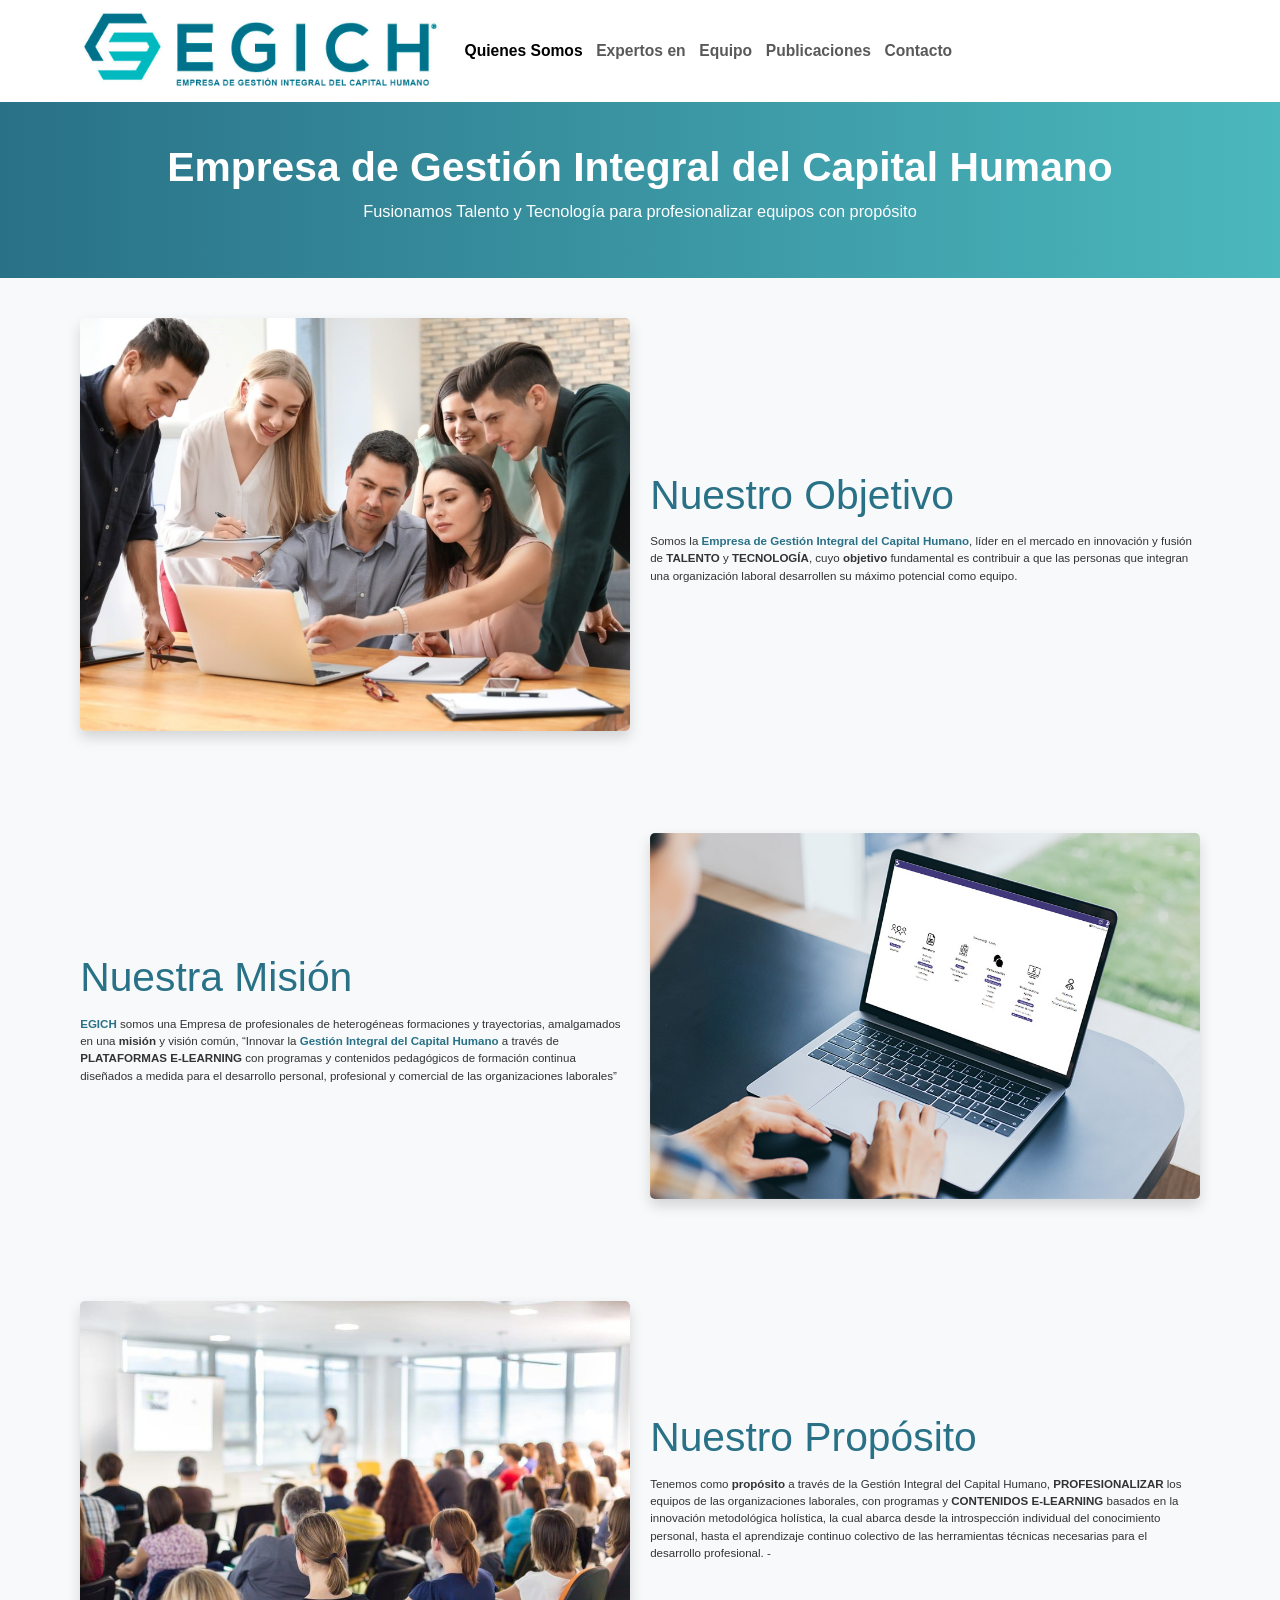
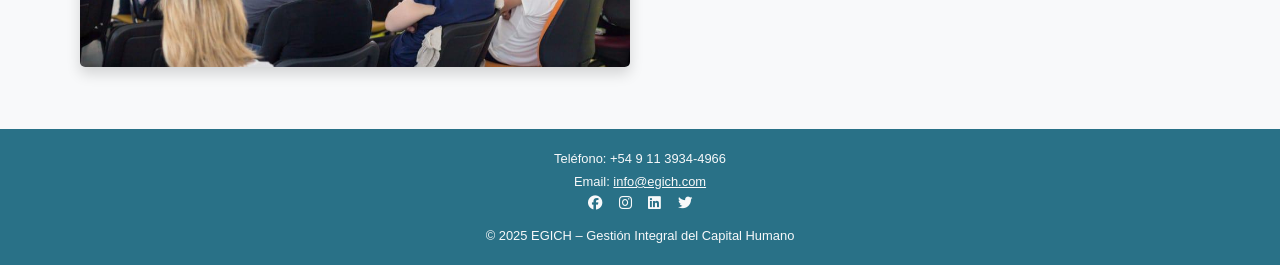
==== index.html @ e7870d8d "primer push de todo el sitio" ====
<!doctype html>
<html lang="es">
  <head>
    <!-- Google tag (gtag.js) -->
<script async src="https://www.googletagmanager.com/gtag/js?id=G-D5S7022K5D"></script>
<script>
  window.dataLayer = window.dataLayer || [];
  function gtag(){dataLayer.push(arguments);}
  gtag('js', new Date());

  gtag('config', 'G-D5S7022K5D');
</script>
    <meta charset="utf-8">
    <meta name="viewport" content="width=device-width, initial-scale=1">
    <title>EGICH – Presentación</title>
    <link href="https://cdn.jsdelivr.net/npm/bootstrap@5.3.1/dist/css/bootstrap.min.css" rel="stylesheet">
    <link rel="stylesheet" href="https://cdnjs.cloudflare.com/ajax/libs/font-awesome/6.4.0/css/all.min.css">
    <link rel="stylesheet" href="egich.css">
<link rel="icon" href="favicon.ico" type="image/x-icon">
  </head>
  <body>

<!-- Navbar -->
<nav class="navbar navbar-expand-lg navbar-light sticky-top">
  <div class="container">
    <a class="navbar-brand" href="index.html"><img src="logo.jpg" alt="Logo" class="custom-logo"></a>
    <button class="navbar-toggler" type="button" data-bs-toggle="collapse" data-bs-target="#navbarNav" aria-controls="navbarNav" aria-expanded="false" aria-label="Toggle navigation">
      <span class="navbar-toggler-icon"></span>
    </button>
    <div class="collapse navbar-collapse" id="navbarNav">
      <ul class="navbar-nav ml-auto">
        <li class="nav-item"><a class="nav-link active" href="index.html">Quienes Somos</a></li>    
        <li class="nav-item"><a class="nav-link" href="servicios.html">Expertos en</a></li>
        <li class="nav-item"><a class="nav-link" href="equipo.html">Equipo</a></li>
        <li class="nav-item"><a class="nav-link" href="novedades.html">Publicaciones</a></li>
        <li class="nav-item"><a class="nav-link" href="contacto.html">Contacto</a></li>
      </ul>
    </div>
  </div>
</nav>

  <header class="hero-section text-white text-center">
    <div class="container py-5">
      <h1 class="display-4 fw-bold">Empresa de Gestión Integral del Capital Humano</h1>
      <p class="lead">Fusionamos Talento y Tecnología para profesionalizar equipos con propósito</p>
    </div>
  </header>

  <section class="container my-5">
    <div class="row align-items-center">
      <div class="col-md-6 mb-4">
        <img src="images/equipo-trabajo.jpg" class="img-fluid rounded shadow" alt="Equipo de trabajo">
      </div>
      <div class="col-md-6">
        <h2 class="section-title">Nuestro Objetivo</h2>
        <p>
          Somos la <span class="petro"> Empresa de Gestión Integral del Capital Humano</span>, líder en el mercado en innovación y fusión de <strong>TALENTO</strong> y <strong>TECNOLOGÍA</strong>, cuyo <b> objetivo</b> fundamental es contribuir a que las personas que integran una organización laboral desarrollen su máximo potencial como equipo.
        </p>
      </div>
    </div>
  </section>

  <section class="bg-light py-5">
    <div class="container">
      <div class="row align-items-center">
        <div class="col-md-6 order-md-2 mb-4">
          <img src="images/plataforma-elearning.jpg" class="img-fluid rounded shadow" alt="Plataforma e-learning">
        </div>
        <div class="col-md-6">
          <h2 class="section-title">Nuestra Misión</h2>
          <p>
            <span class="petro">EGICH</span> somos una Empresa de profesionales de heterogéneas formaciones y trayectorias, amalgamados en una <b>misión</b> y visión común, “Innovar la <span class="petro">Gestión Integral del Capital Humano</span> a través de <b>PLATAFORMAS E-LEARNING</b> con programas y contenidos pedagógicos de formación continua diseñados a medida para el desarrollo personal, profesional y comercial   de las organizaciones laborales”
          </p>
        </div>
      </div>
    </div>
  </section>

  <section class="container my-5">
    <div class="row align-items-center">
      <div class="col-md-6 mb-4">
        <img src="images/formacion-profesional.jpg" class="img-fluid rounded shadow" alt="Formación profesional">
      </div>
      <div class="col-md-6">
        <h2 class="section-title">Nuestro Propósito</h2>
        <p>
          Tenemos como <b>propósito</b> a través de la Gestión Integral del Capital Humano, <b>PROFESIONALIZAR</b> los equipos de las organizaciones laborales, con programas y <b>CONTENIDOS E-LEARNING</b> basados en la innovación metodológica holística, la cual abarca desde la introspección individual del conocimiento personal, hasta el aprendizaje continuo colectivo de las herramientas técnicas necesarias para el desarrollo profesional. -
        </p>
      </div>
    </div>
  </section>

  <footer class="fondo-verde text-light py-4">
    <div class="container text-center">
      <p class="mb-1">Teléfono: +54 9 11 3934-4966</p>
      <p class="mb-1">Email: <a href="mailto:info@egich.com" class="text-light">info@egich.com</a></p>
      <div class="social-icons">
        <a href="#" class="text-light me-3"><i class="fab fa-facebook fa-lg"></i></a>
        <a href="#" class="text-light me-3"><i class="fab fa-instagram fa-lg"></i></a>
        <a href="#" class="text-light me-3"><i class="fab fa-linkedin fa-lg"></i></a>
        <a href="#" class="text-light"><i class="fab fa-twitter fa-lg"></i></a>
      </div>
      <p class="mt-3 mb-0">&copy; 2025 EGICH – Gestión Integral del Capital Humano</p>
    </div>
  </footer>
  

  <script src="https://cdn.jsdelivr.net/npm/bootstrap@5.3.1/dist/js/bootstrap.bundle.min.js"></script>
</body>
</html>
---- egich.css ----
/* Tipografía y colores base */
body {
  font-family: 'Segoe UI', sans-serif;
  background-color: #f8f9fa;
  color: #333;
  line-height: 1.6;
}

.navbar {
    background-color: #ffffff !important;
  }

/* Títulos de sección */
.section-title {
  font-size: 3rem;
  font-weight: 500;
  color: #297187;
  margin-bottom: 1rem;
}

/* Hero principal con gradiente */
.hero-section {
  background: linear-gradient(to right, #297187, #4bb8bd);
  color: white;
}

.hero-section h1 {
  font-size: 3rem;
}

.hero-section p {
  font-size: 1.2rem;
}

/* Footer */
.fondo-verde {
  background-color: #297187;
}

footer p {
  margin: 0;
  font-size: 0.95rem;
}

/* Imágenes dinámicas */
img {
  transition: transform 0.3s ease, box-shadow 0.3s ease;
  border-radius: 0.5rem;
}

img:hover {
  transform: scale(1.02);
  box-shadow: 0 0 12px rgba(0, 0, 0, 0.1);
}

/* Responsive */
@media (max-width: 768px) {
  .section-title {
    font-size: 1.5rem;
  }

  .hero-section h1 {
    font-size: 2.2rem;
  }

  .hero-section p {
    font-size: 1rem;
  }
}
.custom-logo {
    max-height: 80px;
    width: auto;
  }
  nav .nav-link {
    font-size: 1.15rem;
    font-weight: 600;
  }
  .petro {
    color:#297187!important;
    font-weight: 700;
  }
  /* Estilos del formulario */
  /* ==== CONTACTO ==== */
html, body {
  font-size: 0.85rem;
  line-height: 1.5;
  height: auto;
}

/* Títulos específicos para contacto */
.contact-form h2,
.contact-info h2,
.contact-form p,
.contact-info p,
.contact-form label {
  color: #003a45;
}



.container.contact-container {
  max-width: 1000px;
  margin: 2rem auto;
  padding: 0 1rem;
  display: block;
}

.contact-form {
  background-color: #f4f4f4;
  padding: 2rem;
  border-radius: 5px;
  box-shadow: 0 0 10px rgba(0, 0, 0, 0.1);
  margin-bottom: 2rem;
}

.contact-info {
  margin-bottom: 2rem;
}

.contact-form input,
.contact-form textarea,
.contact-form select {
  width: 100%;
  padding: 0.5rem;
  margin-bottom: 1rem;
  border: 1px solid #ccc;
  border-radius: 3px;
  font-family: inherit;
}

.contact-form input[type="submit"] {
  background-color: #003a45;
  color: #fff;
  border: none;
  cursor: pointer;
}

.contact-form input[type="submit"]:hover {
  background-color: #005a65;
}

/* Loader */
.loader {
  border: 8px solid #f3f3f3;
  border-radius: 50%;
  border-top: 8px solid #3498db;
  width: 60px;
  height: 60px;
  animation: spin 1s linear infinite;
  position: fixed;
  left: 50%;
  top: 50%;
  transform: translate(-50%, -50%);
  display: none;
  z-index: 1000;
}

@keyframes spin {
  0% { transform: rotate(0deg); }
  100% { transform: rotate(360deg); }
}

.overlay {
  position: fixed;
  width: 100%;
  height: 100%;
  top: 0;
  left: 0;
  background-color: rgba(0, 0, 0, 0.5);
  z-index: 999;
  display: none;
}

/* Responsive para contacto */
@media (min-width: 768px) {
  .container.contact-container {
    display: flex;
    justify-content: space-between;
    align-items: flex-start;
  }

  .contact-form,
  .contact-info {
    width: 48%;
    margin-bottom: 0;
  }

  .contact-info {
    margin-left: 3rem;
  }
}
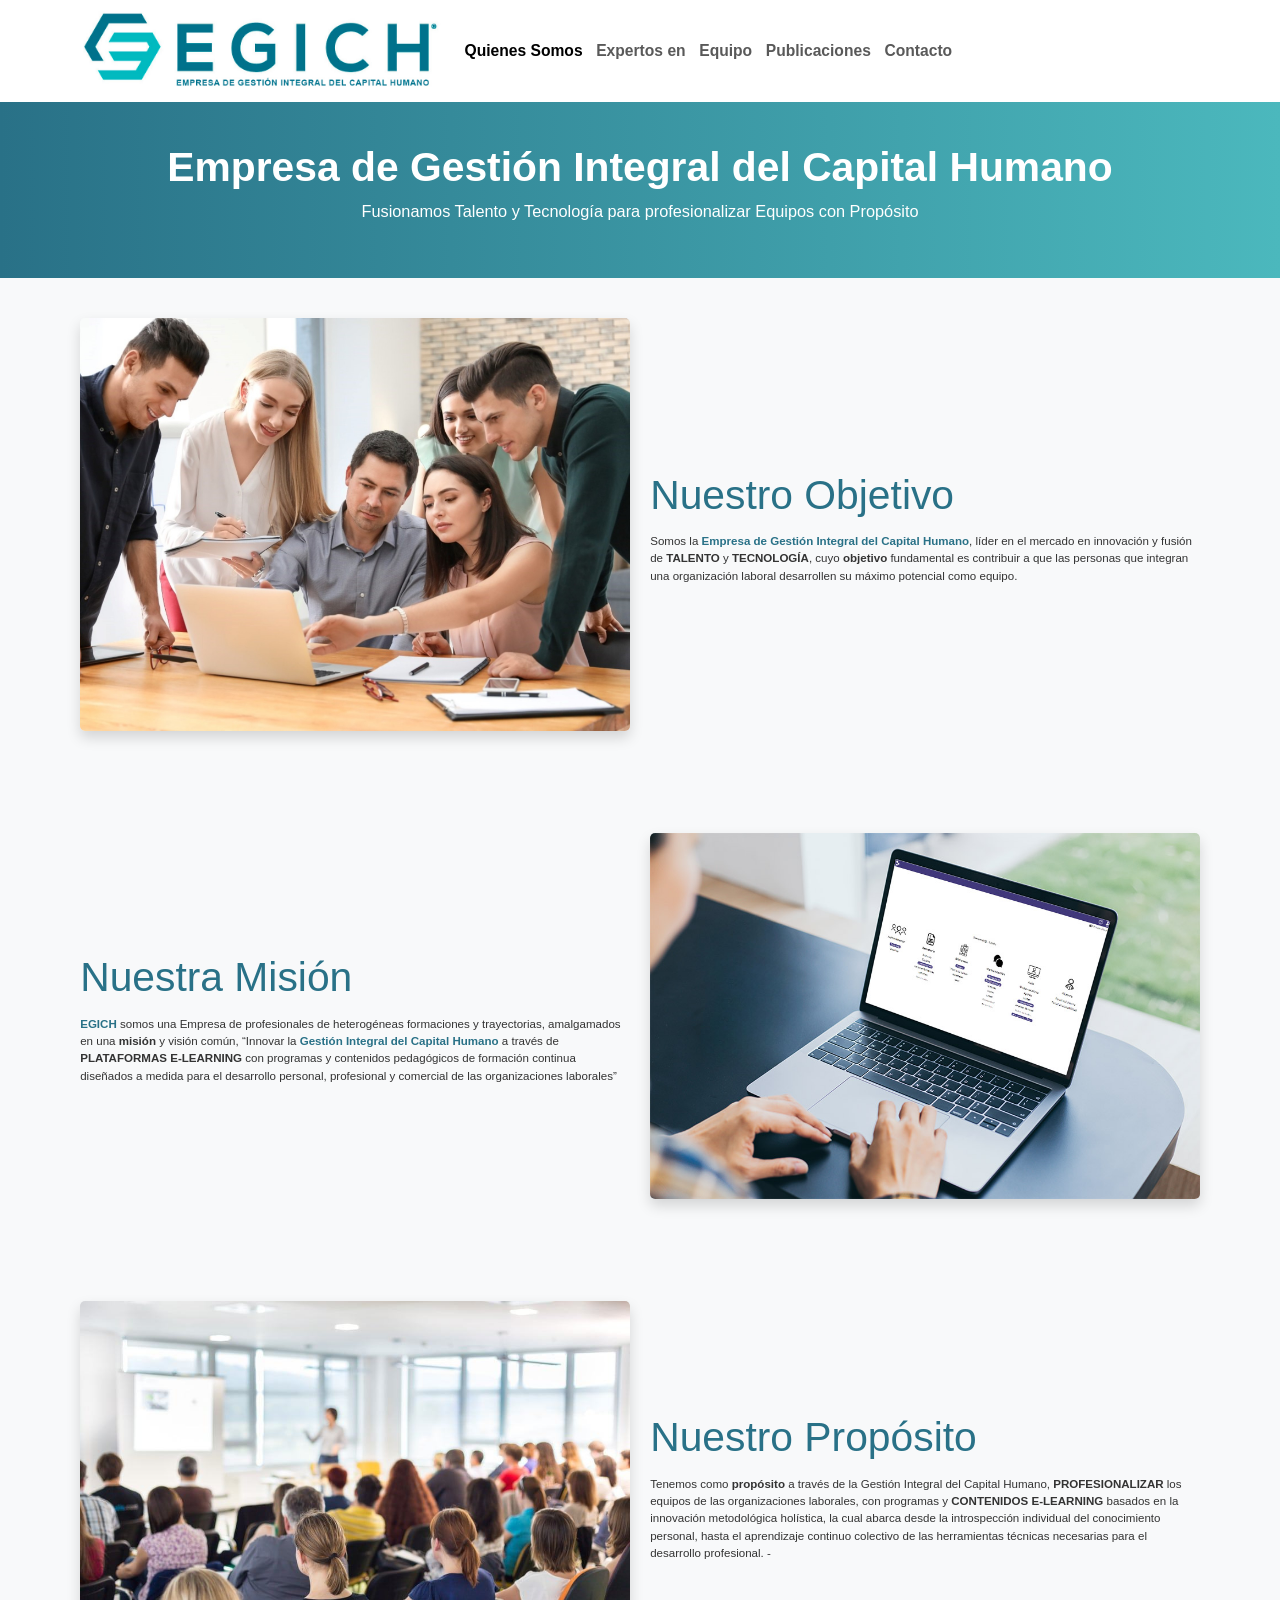
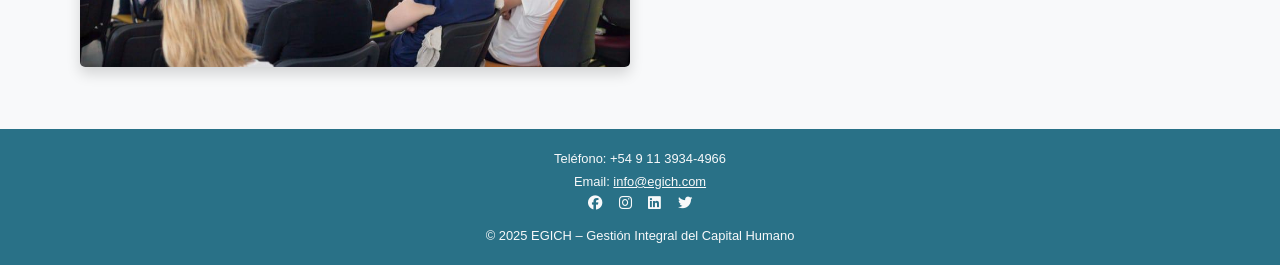
==== commit 3a77d02c: "prueba deploy automatico" ====
--- a/index.html
+++ b/index.html
@@ -42,7 +42,7 @@
   <header class="hero-section text-white text-center">
     <div class="container py-5">
       <h1 class="display-4 fw-bold">Empresa de Gestión Integral del Capital Humano</h1>
-      <p class="lead">Fusionamos Talento y Tecnología para profesionalizar equipos con propósito</p>
+      <p class="lead">Fusionamos Talento y Tecnología para profesionalizar Equipos con Propósito</p>
     </div>
   </header>
 
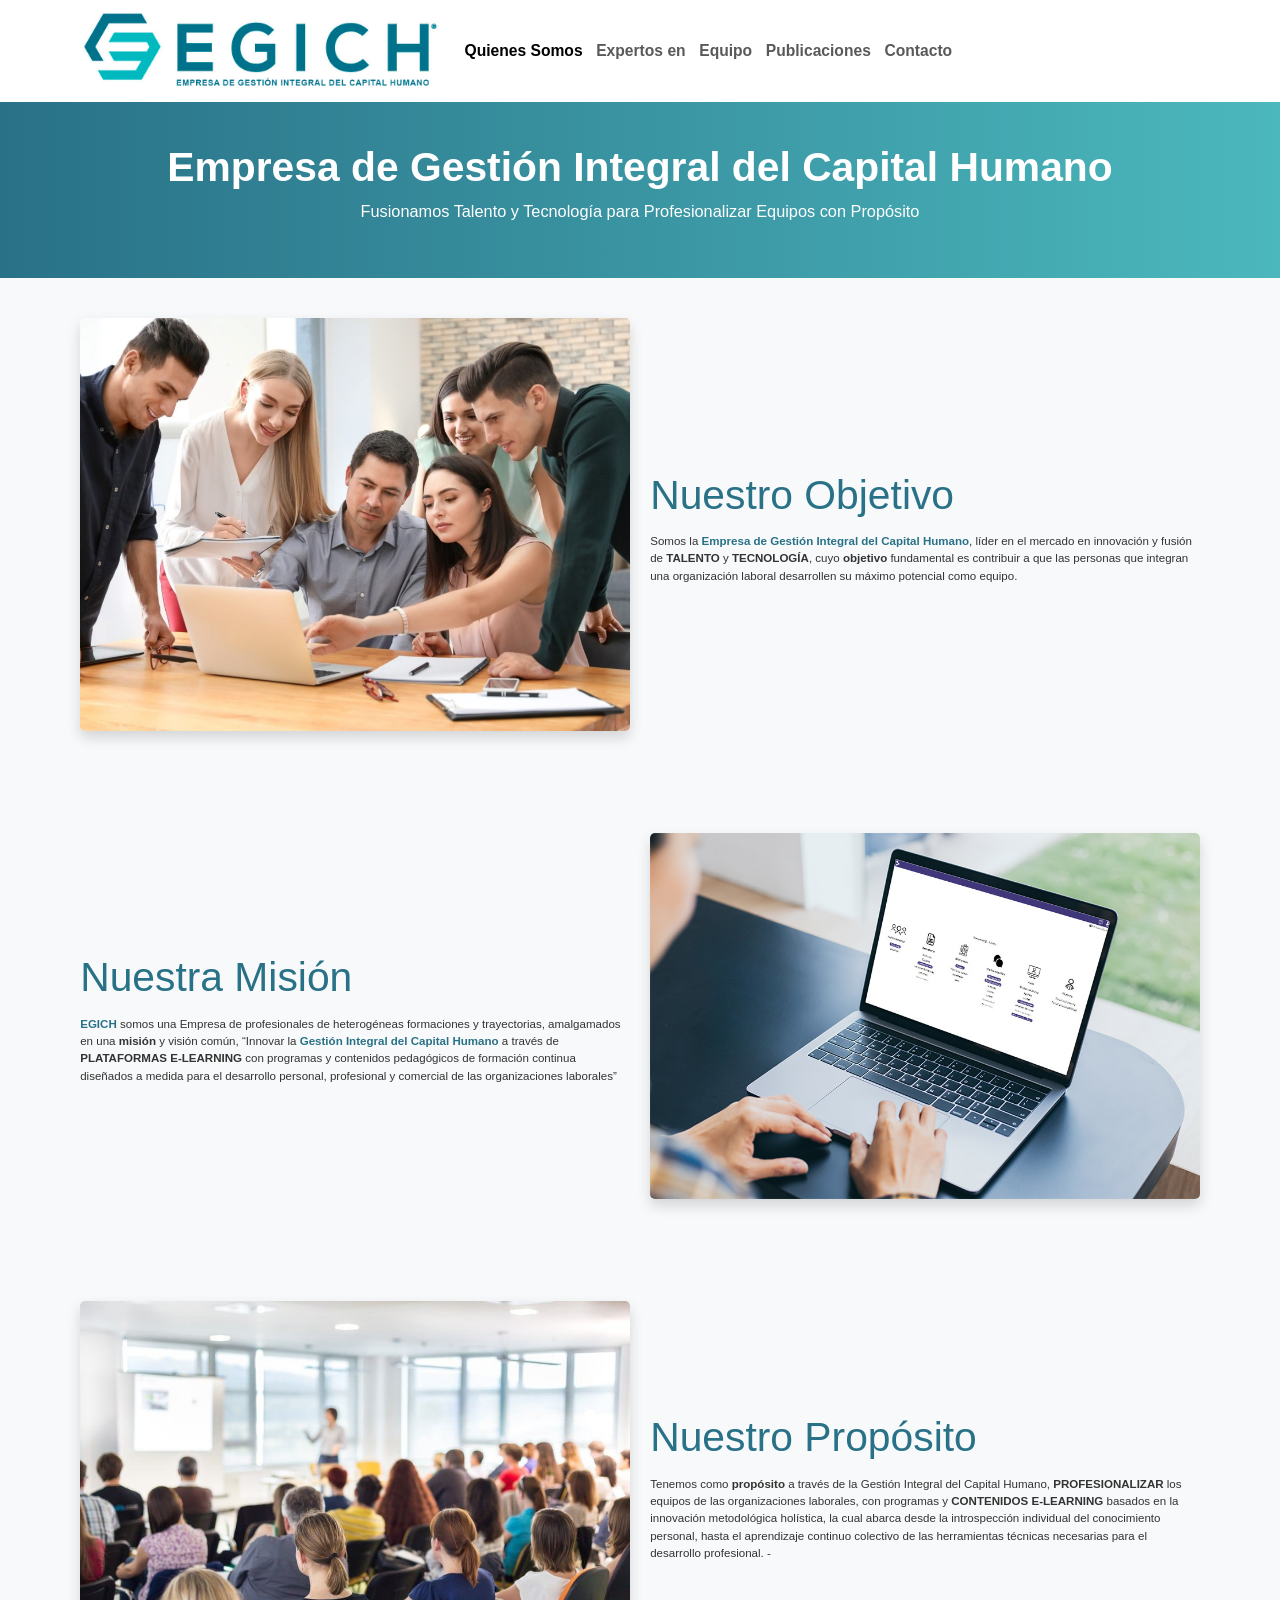
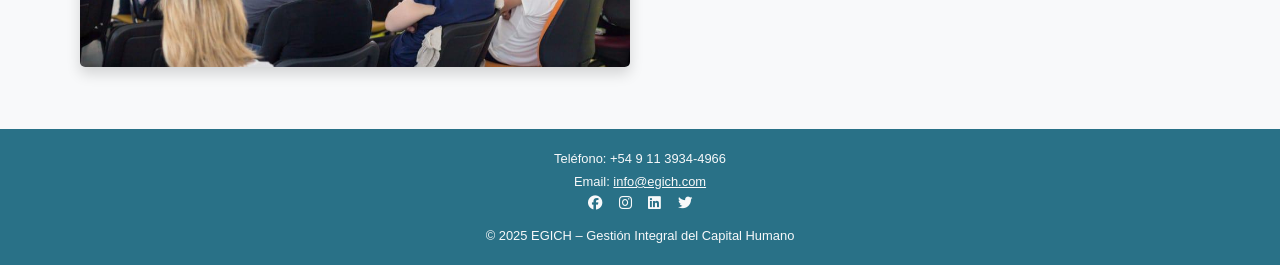
==== commit a027c790: "test desde diseño" ====
--- a/index.html
+++ b/index.html
@@ -42,7 +42,7 @@
   <header class="hero-section text-white text-center">
     <div class="container py-5">
       <h1 class="display-4 fw-bold">Empresa de Gestión Integral del Capital Humano</h1>
-      <p class="lead">Fusionamos Talento y Tecnología para profesionalizar Equipos con Propósito</p>
+      <p class="lead">Fusionamos Talento y Tecnología para Profesionalizar Equipos con Propósito</p>
     </div>
   </header>
 
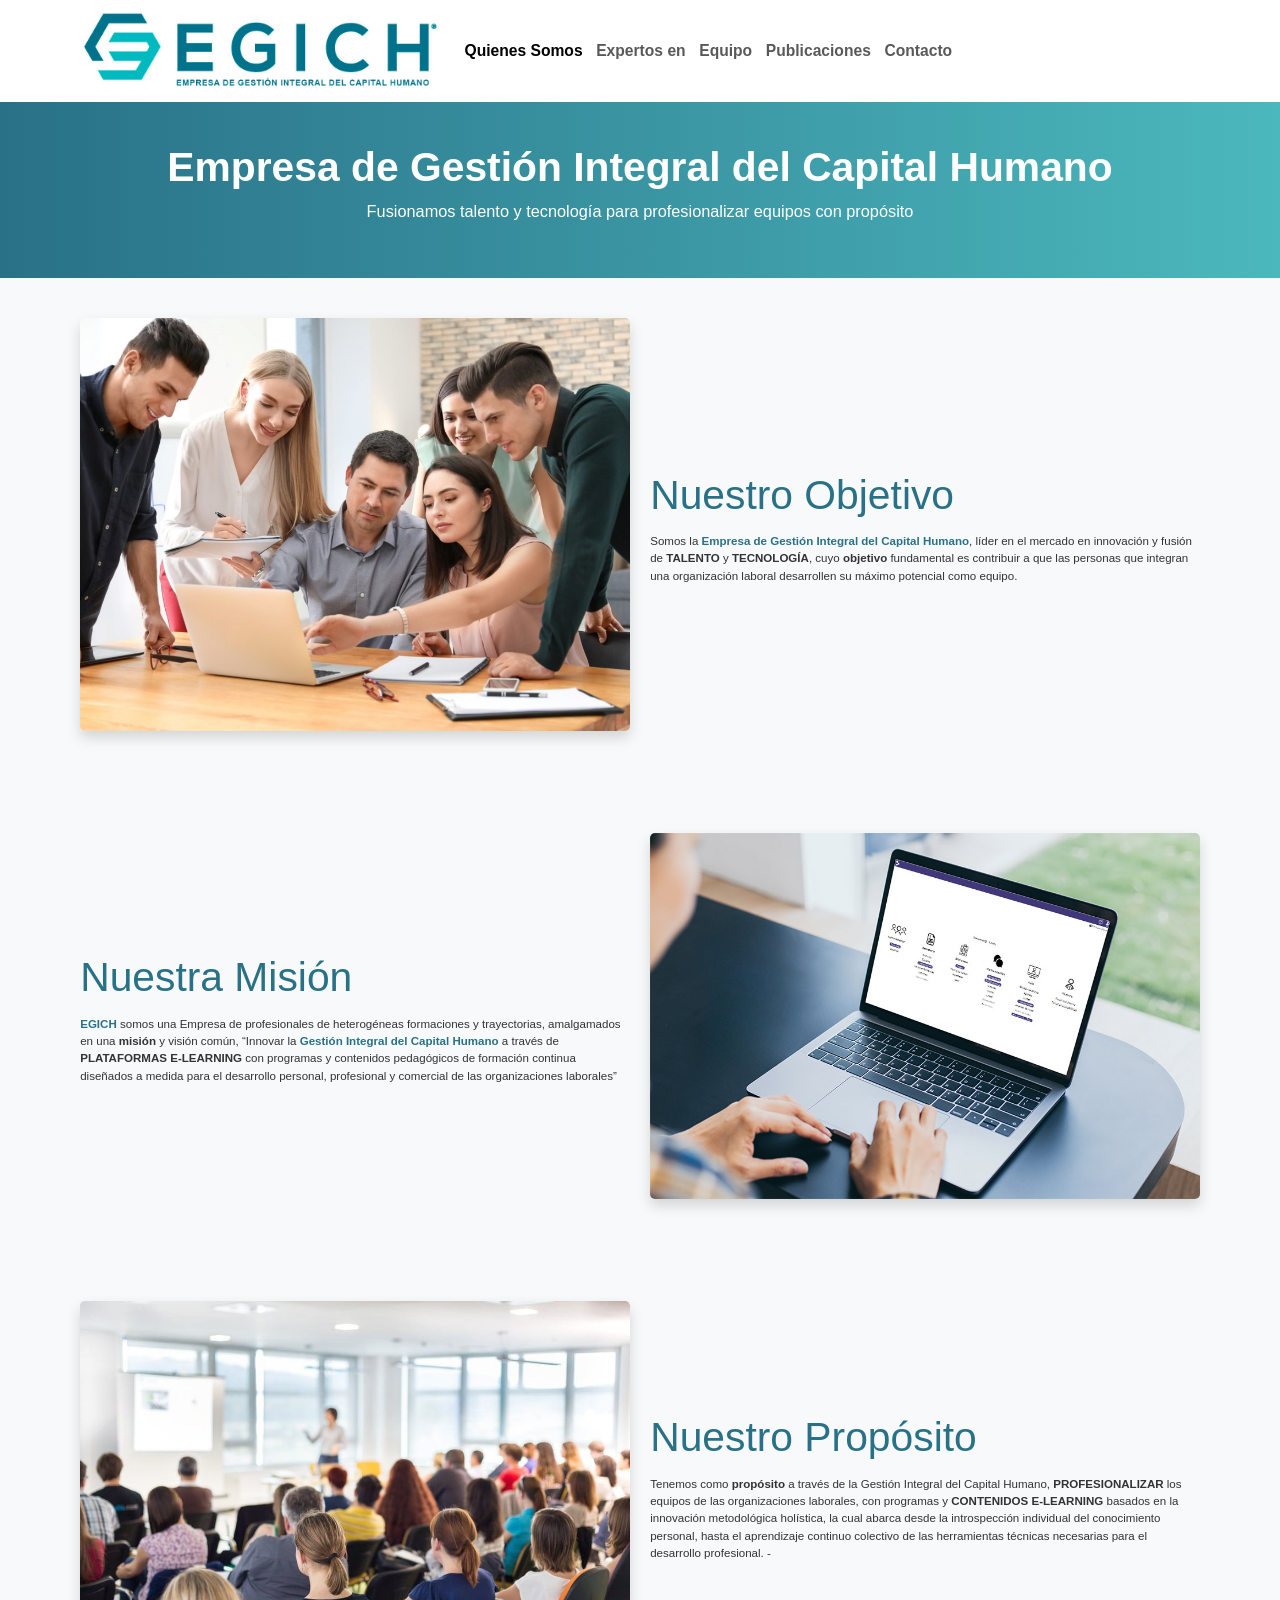
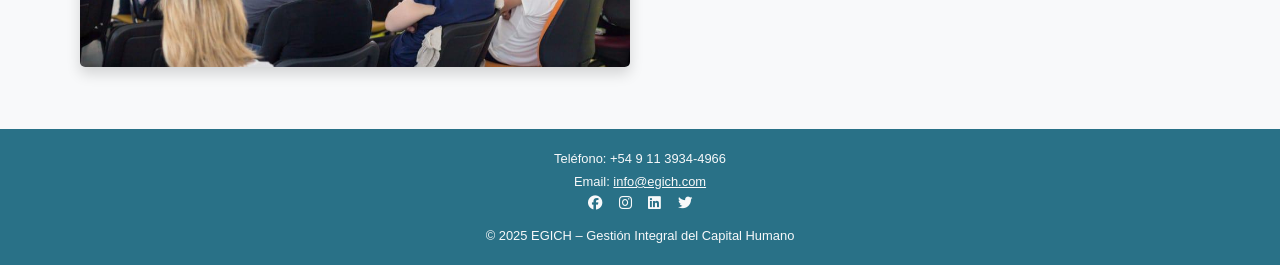
==== commit 02c92826: "test desde diseño 2" ====
--- a/index.html
+++ b/index.html
@@ -42,7 +42,7 @@
   <header class="hero-section text-white text-center">
     <div class="container py-5">
       <h1 class="display-4 fw-bold">Empresa de Gestión Integral del Capital Humano</h1>
-      <p class="lead">Fusionamos Talento y Tecnología para Profesionalizar Equipos con Propósito</p>
+      <p class="lead">Fusionamos talento y tecnología para profesionalizar equipos con propósito</p>
     </div>
   </header>
 
